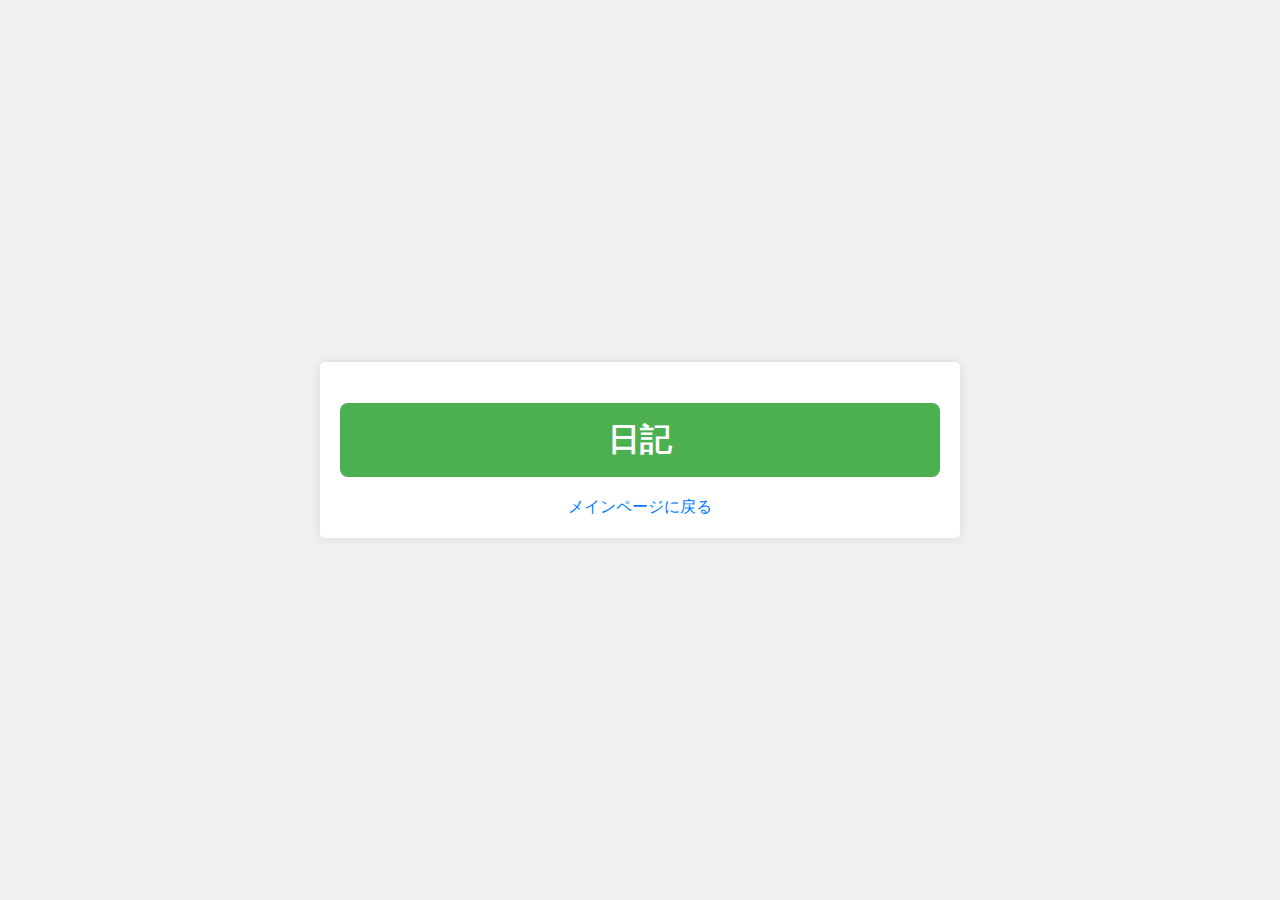
==== bocci/diary.html @ 5f85fdf2 "Add files via upload" ====
<!DOCTYPE html>
<html lang="ja">
<head>
    <meta charset="UTF-8">
    <meta name="viewport" content="width=device-width, initial-scale=1.0">
    <title>日記</title>
    <link rel="stylesheet" href="styles.css">
</head>
<body>
    <div class="container">
        <h1>日記</h1>
        <ul id="diary-list"></ul>
        <a href="index.html" class="back-link">メインページに戻る</a>
    </div>
    <script src="diary.js"></script>
</body>
</html>
---- bocci/styles.css ----
body {
    font-family: Arial, sans-serif;
    background-color: #f0f0f0;
    margin: 0;
    display: flex;
    justify-content: center;
    align-items: center;
    height: 100vh;
}

.container {
    background-color: white;
    padding: 10px;
    border-radius: 5px;
    box-shadow: 0 0 10px rgba(0, 0, 0, 0.1);
    text-align: center;
    width: 90%;
    max-width: 400px; /* 最大横幅を狭く設定 */
    max-height: 80vh;
    overflow-y: auto;
}

h1 {
    margin-bottom: 10px;
    font-size: 1.5em;
}

#mission-status {
    margin-bottom: 10px;
    font-size: 1em;
    font-weight: bold;
}

.level-list {
    list-style-type: none;
    padding: 0;
}

.level-list li {
    margin: 5px 0;
}

.level-list a {
    text-decoration: none;
    color: #007bff;
    font-size: 16px;
}

.level-list a:hover {
    text-decoration: underline;
}

#mission-list, #diary-list {
    list-style-type: none;
    padding: 0;
}

.mission-item, .diary-item {
    display: flex;
    flex-direction: column;
    padding: 5px;
    border: 1px solid #ccc;
    border-radius: 5px;
    margin-bottom: 5px;
    background-color: #f9f9f9;
}

.mission-text, .diary-text {
    flex-grow: 1;
    margin-bottom: 5px;
    font-size: 14px;
}

.buttons {
    display: flex;
    flex-direction: column;
}

.complete-btn, .advice-btn, .upload-btn, .delete-btn {
    background-color: #007bff;
    color: white;
    border: none;
    border-radius: 5px;
    padding: 5px;
    cursor: pointer;
    margin-top: 5px;
}

.complete-btn:first-child, .upload-btn:first-child {
    margin-top: 0;
}

.complete-btn:hover, .advice-btn:hover, .upload-btn:hover, .delete-btn:hover {
    background-color: #0056b3;
}

.back-link, .diary-link {
    display: block;
    margin-top: 10px;
    text-decoration: none;
    color: #007bff;
}

.back-link:hover, .diary-link:hover {
    text-decoration: underline;
}

.diary-photo {
    max-width: 100%;
    margin-top: 5px;
}

.comment-box {
    margin-top: 5px;
}

/* モーダルのスタイル */

.modal-container {
    position: fixed;
    top: 0;
    left: 0;
    width: 100%;
    height: 100%;
    background-color: rgba(0, 0, 0, 0.7);
    display: flex;
    justify-content: center;
    align-items: center;
    z-index: 1000;
}

.modal-content {
    background-color: white;
    padding: 10px;
    border-radius: 5px;
    width: 50%;
    max-width: 300px; /* 最大横幅をさらに狭く設定 */
    max-height: 80%;
    overflow: auto;
    text-align: center;
    position: relative;
}

.modal-photo {
    max-width: 100%;
    max-height: 60vh;
    margin-bottom: 5px;
}

.modal-content p {
    margin: 5px 0;
}

/* 全体のスタイル */
.container {
    max-width: 600px;
    margin: 0 auto;
    padding: 20px;
    text-align: center;
}

h1 {
    font-size: 2em;
    margin-bottom: 20px;
}

.level-list {
    list-style-type: none;
    padding: 0;
}

.level-list li {
    margin-bottom: 10px;
}

.level-list li a {
    text-decoration: none;
    color: #333;
    font-weight: bold;
}

.total-progress, .title {
    margin-top: 20px;
}

.diary-link {
    display: block;
    margin-top: 20px;
    text-decoration: none;
    color: #007bff;
    font-weight: bold;
}

/* 称号のスタイル */
.title-text {
    display: block;
    font-size: 1.5em;
    font-weight: bold;
    color: #28a745; /* 緑色のテキスト */
}

h1 {
    background-color: #4CAF50; /* 緑色 */
    color: white; /* 白字 */
    padding: 15px;
    text-align: center;
    border-radius: 8px;
}
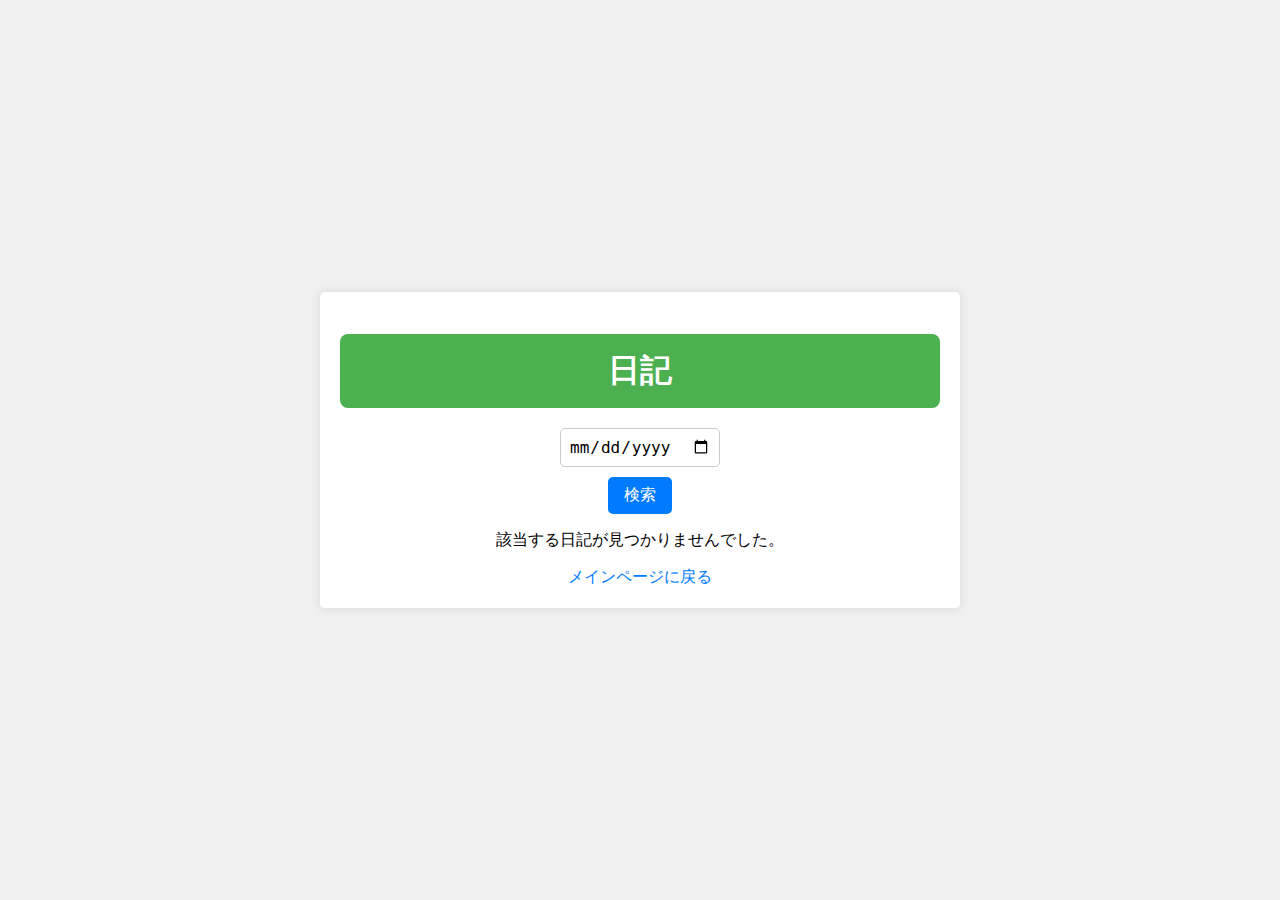
==== commit 5b5d6919: "Add files via upload" ====
--- a/bocci/diary.html
+++ b/bocci/diary.html
@@ -9,9 +9,12 @@
 <body>
     <div class="container">
         <h1>日記</h1>
+        <!-- カレンダーで検索 -->
+        <input type="date" id="diary-date-picker" class="date-picker" />
+        <button id="search-diary" class="search-btn">検索</button>
         <ul id="diary-list"></ul>
         <a href="index.html" class="back-link">メインページに戻る</a>
     </div>
-    <script src="diary.js"></script>
+    <script src="script.js"></script>
 </body>
 </html>
--- a/bocci/styles.css
+++ b/bocci/styles.css
@@ -191,14 +191,6 @@
     font-weight: bold;
 }
 
-/* 称号のスタイル */
-.title-text {
-    display: block;
-    font-size: 1.5em;
-    font-weight: bold;
-    color: #28a745; /* 緑色のテキスト */
-}
-
 h1 {
     background-color: #4CAF50; /* 緑色 */
     color: white; /* 白字 */
@@ -207,3 +199,155 @@
     border-radius: 8px;
 }
 
+.notification {
+    position: fixed;
+    top: 20px;
+    right: 20px;
+    background-color: #4caf50; /* 緑色 */
+    color: white;
+    padding: 10px 20px;
+    border-radius: 5px;
+    box-shadow: 0 4px 6px rgba(0, 0, 0, 0.1);
+    font-size: 16px;
+    z-index: 1000;
+    opacity: 0;
+    transform: translateY(-20px);
+    transition: opacity 0.3s ease, transform 0.3s ease;
+}
+
+.notification.show {
+    opacity: 1;
+    transform: translateY(0);
+}
+
+/* レベルボタンの基本スタイル */
+.level-button {
+    display: inline-block;
+    padding: 10px 20px;
+    font-size: 18px;
+    font-weight: bold;
+    text-align: center;
+    color: white;
+    text-decoration: none;
+    border-radius: 25px;
+    background-color: #007bff;
+    transition: transform 0.3s ease, background-color 0.3s ease, box-shadow 0.3s ease;
+    box-shadow: 0 4px 6px rgba(0, 0, 0, 0.2);
+}
+
+/* レベルごとの色設定 */
+.level1 {
+    background-color: #4caf50; /* 緑系 */
+}
+
+.level2 {
+    background-color: #ff9800; /* オレンジ系 */
+}
+
+.level3 {
+    background-color: #2196f3; /* 青系 */
+}
+
+.level4 {
+    background-color: #9c27b0; /* 紫系 */
+}
+
+.level5 {
+    background-color: #f44336; /* 赤系 */
+}
+
+/* 色覚に配慮したボタンの色の調整 */
+.level-button:focus-visible {
+    outline: 2px solid white; /* フォーカス時の白い枠 */
+}
+
+/* ホバーとフォーカス時のアニメーション */
+.level-button:hover, .level-button:focus {
+    transform: scale(1.1);
+    box-shadow: 0 8px 12px rgba(0, 0, 0, 0.3);
+}
+
+/* キーボード操作時にフォーカスの視認性を向上 */
+.level-button:focus {
+    outline: 2px solid white;
+    background-color: #555;
+}
+
+.colorful-button {
+    display: inline-block;
+    padding: 10px 20px;
+    font-size: 18px;
+    font-weight: bold;
+    text-align: center;
+    color: white;
+    text-decoration: none;
+    border-radius: 25px;
+    background: linear-gradient(45deg, #ff6b6b, #fddb3a, #4caf50, #1e88e5);
+    background-size: 300% 300%;
+    box-shadow: 0 4px 6px rgba(0, 0, 0, 0.2);
+    transition: background-position 0.5s, transform 0.2s;
+}
+
+.colorful-button:hover {
+    background-position: 100% 0;
+    transform: scale(1.1);
+    box-shadow: 0 6px 10px rgba(0, 0, 0, 0.3);
+}
+
+/* レベルボタンとタイトルの色 */
+.level1, .level1-title {
+    background-color: #4caf50; /* 緑系 */
+}
+
+.level2, .level2-title {
+    background-color: #ff9800; /* オレンジ系 */
+}
+
+.level3, .level3-title {
+    background-color: #2196f3; /* 青系 */
+}
+
+.level4, .level4-title {
+    background-color: #9c27b0; /* 紫系 */
+}
+
+.level5, .level5-title {
+    background-color: #f44336; /* 赤系 */
+}
+
+/* タイトルのスタイル */
+.level1-title, .level2-title, .level3-title, .level4-title, .level5-title {
+    color: white;
+    padding: 15px;
+    text-align: center;
+    border-radius: 8px;
+    margin-bottom: 20px;
+    font-size: 2em;
+}
+
+.date-picker {
+    display: block;
+    margin: 10px auto;
+    padding: 8px;
+    font-size: 16px;
+    border: 1px solid #ccc;
+    border-radius: 5px;
+}
+
+.search-btn {
+    display: block;
+    margin: 10px auto;
+    padding: 8px 16px;
+    font-size: 16px;
+    color: white;
+    background-color: #007bff;
+    border: none;
+    border-radius: 5px;
+    cursor: pointer;
+    transition: background-color 0.3s;
+}
+
+.search-btn:hover {
+    background-color: #0056b3;
+}
+
